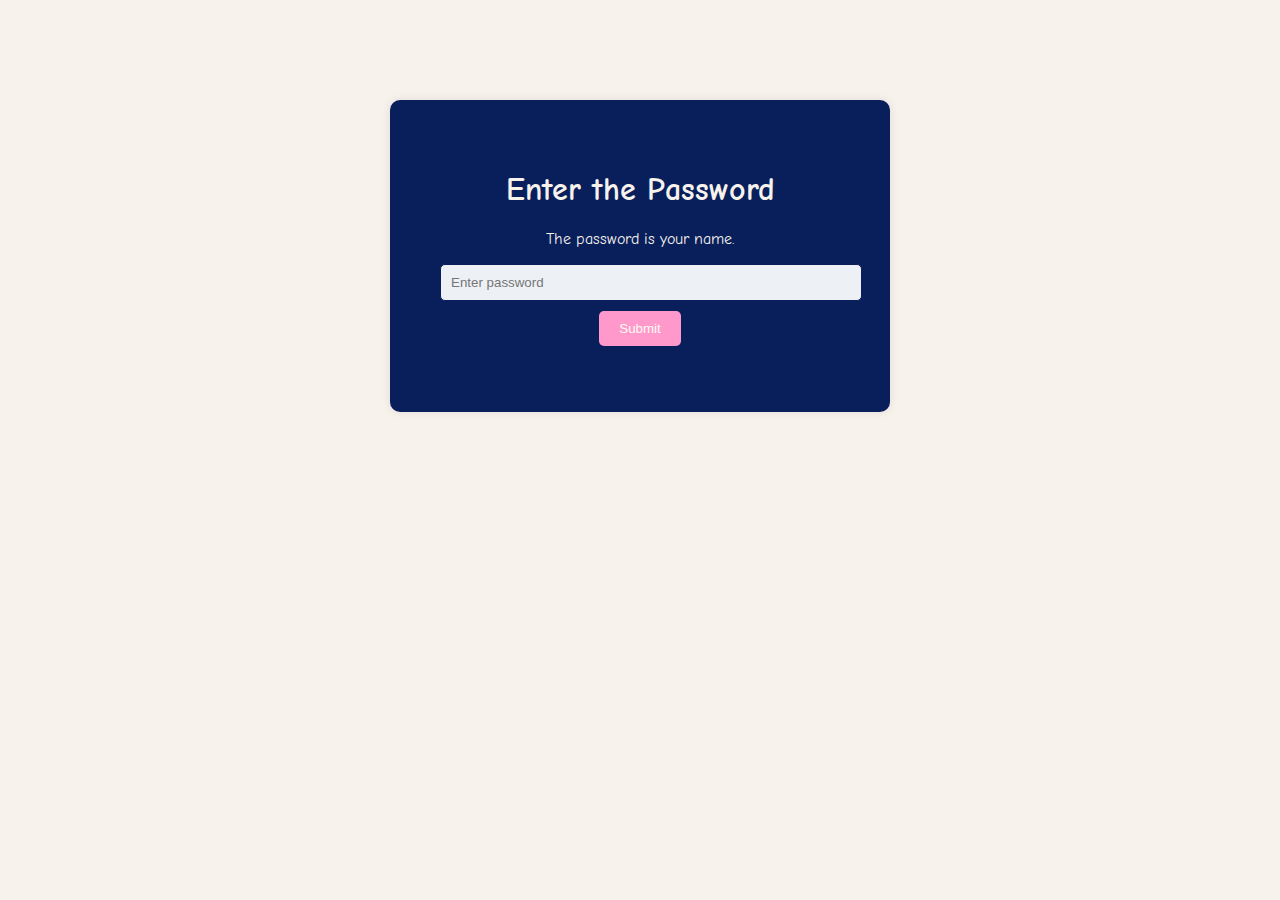
==== index.html @ 4f054200 "Update index.html" ====
<!DOCTYPE html>
<html lang="en">
<head>
    <meta charset="UTF-8">
    <meta name="viewport" content="width=device-width, initial-scale=1.0">
    <title>Happy Birthday, Baby!</title>
    <link href="https://fonts.googleapis.com/css2?family=Comic+Neue:wght@400;700&family=Fredoka+One&display=swap" rel="stylesheet">
    <link rel="stylesheet" href="styles.css">
</head>
<body>
    <div id="password-protection" class="login-section">
        <h1>Enter the Password</h1>
        <p>The password is your name.</p>
        <input type="password" id="password" placeholder="Enter password">
        <button onclick="checkPassword()">Submit</button>
        <p id="error-message"></p>
    </div>

    <div id="content" style="display:none;">
        <header>
            <h1>Happy Birthday, Baby!</h1>
            <p>Welcome to your special birthday website.</p>
        </header>

        <section id="countdown">
            <h2>Countdown to Your Special Day</h2>
            <div id="timer"></div>
        </section>

        <section id="gallery">
            <h2>from little memories we shared</h2>
            <div class="photo-grid">
                <img src="photos/photo1.jpg" alt="Photo 1">
                <img src="photos/photo2.JPG" alt="Photo 2">
                <img src="photos/photo3.HEIC" alt="Photo 3">
                <img src="photos/photo4.jpg" alt="Photo 4">
                <img src="photos/photo5.HEIC" alt="Photo 5">
                <img src="photos/photo6.HEIC" alt="Photo 6">
                <img src="photos/photo7.heic" alt="Photo 7">
                <img src="photos/photo8.JPG" alt="Photo 8">
                <img src="photos/photo9.heic" alt="Photo 9">
            </div>
        </section>

        <section id="special-button">
            <a href="letter.html" class="heart-button">Click on me</a>
        </section>

        <footer>
            <p>&copy; 2024 Happy Birthday, Love!</p>
        </footer>
    </div>

    <script src="https://cdn.jsdelivr.net/npm/canvas-confetti@1.5.1/dist/confetti.browser.min.js"></script>
    <script src="script.js"></script>
</body>
</html>
---- styles.css ----
@import url('https://fonts.googleapis.com/css2?family=Comic+Neue:wght@400;700&family=Fredoka+One&display=swap');

body {
    font-family: 'Comic Neue', sans-serif;
    margin: 0;
    padding: 0;
    background: #F7F2EB; /* Moon from the palette */
}

header {
    font-family: 'Fredoka One', sans-serif;
    background: #081F5C; /* Midnight from the palette */
    color: #F7F2EB; /* Moon from the palette */
    padding: 20px;
    text-align: center;
}

section {
    margin: 20px;
    padding: 20px;
    background: #EDF1F6; /* Porcelain from the palette */
    border-radius: 10px;
    box-shadow: 0 0 10px rgba(0, 0, 0, 0.1);
}

h2 {
    font-family: 'Fredoka One', sans-serif;
    color: #334EAC; /* Royal from the palette */
}

#timer {
    font-size: 3em;
    color: #081F5C; /* Midnight from the palette */
    text-align: center;
}

.photo-grid {
    display: flex;
    flex-wrap: wrap;
    gap: 10px;
}

.photo-grid img {
    width: 100%;
    max-width: 300px;
    border-radius: 10px;
    border: 2px solid #334EAC; /* Royal from the palette */
}

.heart-button {
    font-family: 'Fredoka One', sans-serif;
    display: inline-block;
    background: #FF99CC; /* Baby Pink */
    color: #FFF9F0; /* Jicama from the palette */
    padding: 20px;
    text-align: center;
    text-decoration: none;
    border-radius: 50%;
    font-size: 1.2em;
    margin: 20px auto;
    display: block;
    width: 150px;
    height: 150px;
    line-height: 150px;
    position: relative;
    overflow: hidden;
}

.heart-button:hover {
    background: #FF66B2;
}

footer {
    font-family: 'Fredoka One', sans-serif;
    text-align: center;
    padding: 20px;
    background: #334EAC; /* Royal from the palette */
    color: #FFF9F0; /* Jicama from the palette */
    position: fixed;
    width: 100%;
    bottom: 0;
}

#password-protection {
    text-align: center;
    padding: 50px;
    background: #081F5C; /* Midnight from the palette */
    color: #F7F2EB; /* Moon from the palette */
    border-radius: 10px;
    box-shadow: 0 0 10px rgba(0, 0, 0, 0.1);
    max-width: 400px;
    margin: 100px auto;
}

#password-protection input {
    padding: 10px;
    border-radius: 5px;
    border: 1px solid #081F5C;
    width: 100%;
    margin-bottom: 10px;
    background: #EDF1F6; /* Porcelain from the palette */
    color: #081F5C; /* Midnight from the palette */
}

#password-protection button {
    padding: 10px 20px;
    border: none;
    border-radius: 5px;
    background: #FF99CC; /* Baby Pink */
    color: #FFF9F0; /* Jicama from the palette */
    cursor: pointer;
}

#password-protection button:hover {
    background: #FF66B2;
}

#error-message {
    color: #FFA51E; /* Orange from the previous palette */
}
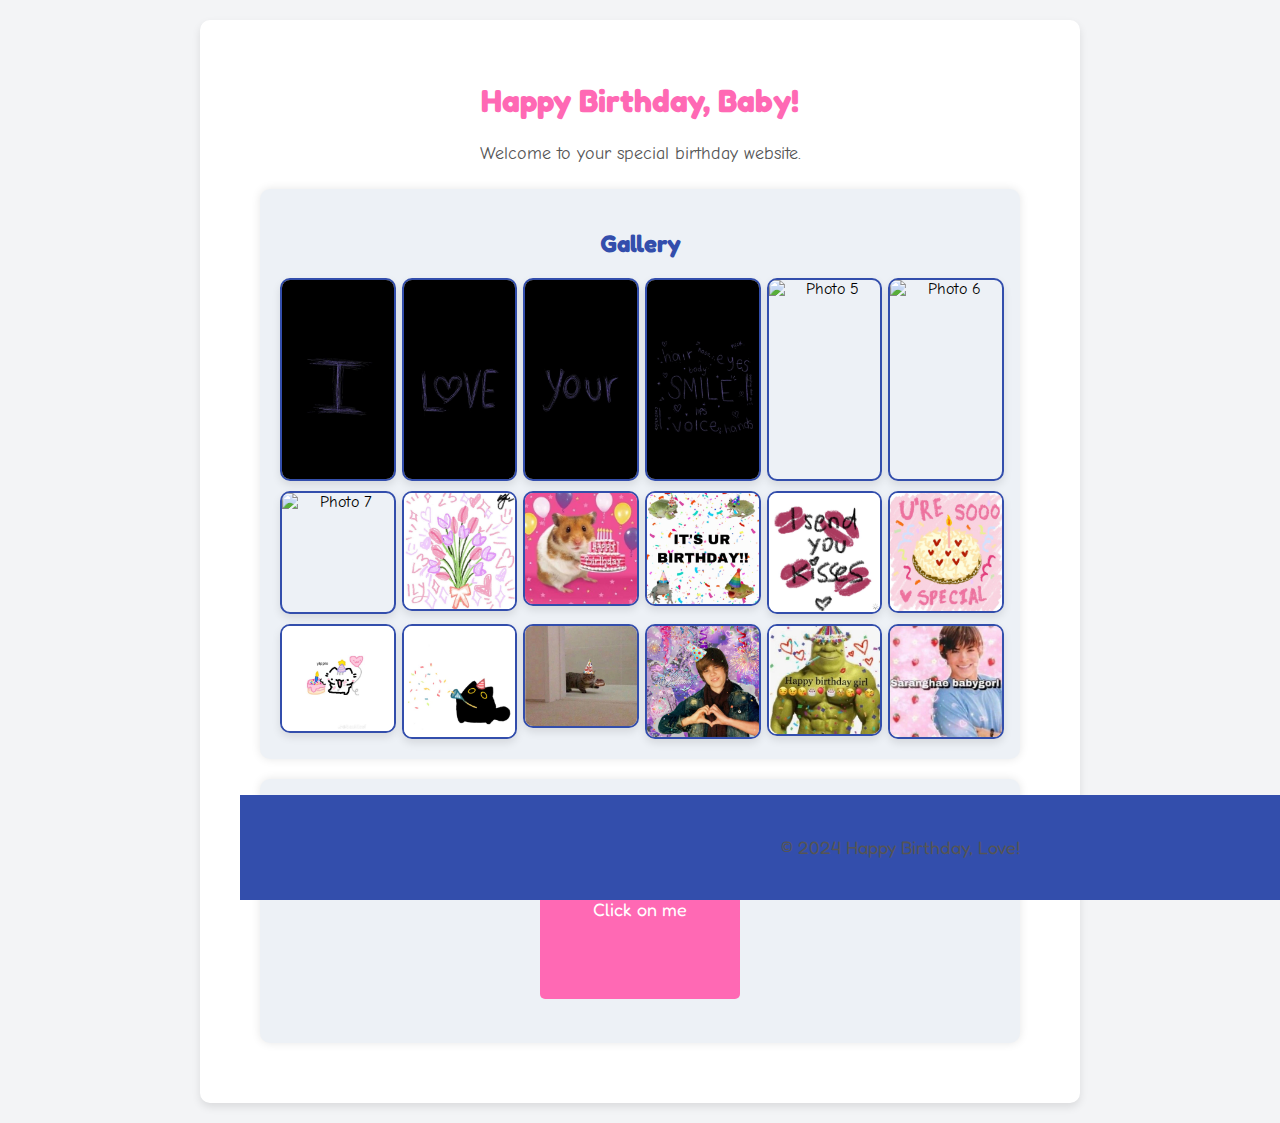
==== commit f353cbaa: "Add files via upload" ====
--- a/index.html
+++ b/index.html
@@ -6,52 +6,110 @@
     <title>Happy Birthday, Baby!</title>
     <link href="https://fonts.googleapis.com/css2?family=Comic+Neue:wght@400;700&family=Fredoka+One&display=swap" rel="stylesheet">
     <link rel="stylesheet" href="styles.css">
+    <style>
+        body {
+            font-family: 'Comic Neue', sans-serif;
+            background-color: #f3f4f6;
+            margin: 0;
+            padding: 20px;
+        }
+        .container {
+            max-width: 800px;
+            margin: 0 auto;
+            background: #fff;
+            padding: 40px;
+            border-radius: 10px;
+            box-shadow: 0 4px 8px rgba(0, 0, 0, 0.1);
+            text-align: center;
+        }
+        h1 {
+            font-family: 'Fredoka One', cursive;
+            color: #ff69b4; /* baby pink */
+            margin-bottom: 20px;
+        }
+        p {
+            font-size: 18px;
+            line-height: 1.6;
+            color: #555;
+        }
+        .intro-text {
+            font-weight: bold;
+        }
+        ul {
+            list-style: none;
+            padding: 0;
+        }
+        li {
+            margin: 10px 0;
+        }
+        a {
+            font-size: 18px;
+            color: #ff69b4;
+            text-decoration: none;
+        }
+        a:hover {
+            text-decoration: underline;
+        }
+        .heart-button {
+            display: inline-block;
+            margin: 20px 0;
+            padding: 15px 25px;
+            font-size: 18px;
+            color: #fff;
+            background-color: #ff69b4;
+            text-decoration: none;
+            border-radius: 5px;
+            transition: background-color 0.3s;
+        }
+        .heart-button:hover {
+            background-color: #ff1493;
+        }
+        .photo-grid {
+            display: grid;
+            grid-template-columns: repeat(auto-fit, minmax(100px, 1fr));
+            gap: 10px;
+            margin-top: 20px;
+        }
+        .photo-grid img {
+            width: 100%;
+            border-radius: 10px;
+            box-shadow: 0 4px 8px rgba(0, 0, 0, 0.1);
+        }
+    </style>
 </head>
 <body>
-    <div id="password-protection" class="login-section">
-        <h1>Enter the Password</h1>
-        <p>The password is your name.</p>
-        <input type="password" id="password" placeholder="Enter password">
-        <button onclick="checkPassword()">Submit</button>
-        <p id="error-message"></p>
-    </div>
-
-    <div id="content" style="display:none;">
-        <header>
-            <h1>Happy Birthday, Baby!</h1>
-            <p>Welcome to your special birthday website.</p>
-        </header>
-
-        <section id="countdown">
-            <h2>Countdown to Your Special Day</h2>
-            <div id="timer"></div>
-        </section>
-
+    <div class="container">
+        <h1>Happy Birthday, Baby!</h1>
+        <p>Welcome to your special birthday website.</p>
         <section id="gallery">
-            <h2>from little memories we shared</h2>
+            <h2>Gallery</h2>
             <div class="photo-grid">
-                <img src="photos/photo1.jpg" alt="Photo 1">
-                <img src="photos/photo2.JPG" alt="Photo 2">
-                <img src="photos/photo3.HEIC" alt="Photo 3">
-                <img src="photos/photo4.jpg" alt="Photo 4">
-                <img src="photos/photo5.HEIC" alt="Photo 5">
-                <img src="photos/photo6.HEIC" alt="Photo 6">
-                <img src="photos/photo7.heic" alt="Photo 7">
-                <img src="photos/photo8.JPG" alt="Photo 8">
-                <img src="photos/photo9.heic" alt="Photo 9">
+                <img src="85F6FFA5-05D4-47A3-87E1-8C9C3713D280.JPG" alt="Photo 1">
+                <img src="A39462E5-CEFF-42C5-8E01-4A75814C0154.JPG" alt="Photo 2">
+                <img src="2760B0BB-69D5-49B3-AFA8-588B42F52385.JPG" alt="Photo 3">
+                <img src="8AACDFB6-21A0-44C0-B4F6-8DC3A7C4F47D.JPG" alt="Photo 4">
+                <img src="6C44D946-E1D0-4AE6-AD69-5E20B1DEAC7D.JPG" alt="Photo 5">
+                <img src="756B9DF1-E2CA-4F0F-8CA8-624A4D3A8794.JPG" alt="Photo 6">
+                <img src="B9C2F253-DDF0-4BE7-832F-200592565B42.JPG" alt="Photo 7">
+                <img src="IMG_3908.JPG" alt="Photo 8">
+                <img src="IMG_3904.JPG" alt="Photo 9">
+                <img src="IMG_3903.JPG" alt="Photo 10">
+                <img src="IMG_3905.JPG" alt="Photo 11">
+                <img src="IMG_3906.JPG" alt="Photo 12">
+                <img src="IMG_3902.JPG" alt="Photo 13">
+                <img src="IMG_4041.JPG" alt="Photo 14">
+                <img src="IMG_4044.JPG" alt="Photo 15">
+                <img src="IMG_4043.JPG" alt="Photo 16">
+                <img src="IMG_4046.JPG" alt="Photo 17">
+                <img src="IMG_4047.JPG" alt="Photo 18">
             </div>
         </section>
-
         <section id="special-button">
             <a href="letter.html" class="heart-button">Click on me</a>
         </section>
-
         <footer>
             <p>&copy; 2024 Happy Birthday, Love!</p>
         </footer>
     </div>
-
-    <script src="https://cdn.jsdelivr.net/npm/canvas-confetti@1.5.1/dist/confetti.browser.min.js"></script>
-    <script src="script.js"></script>
 </body>
-</html>
+</html>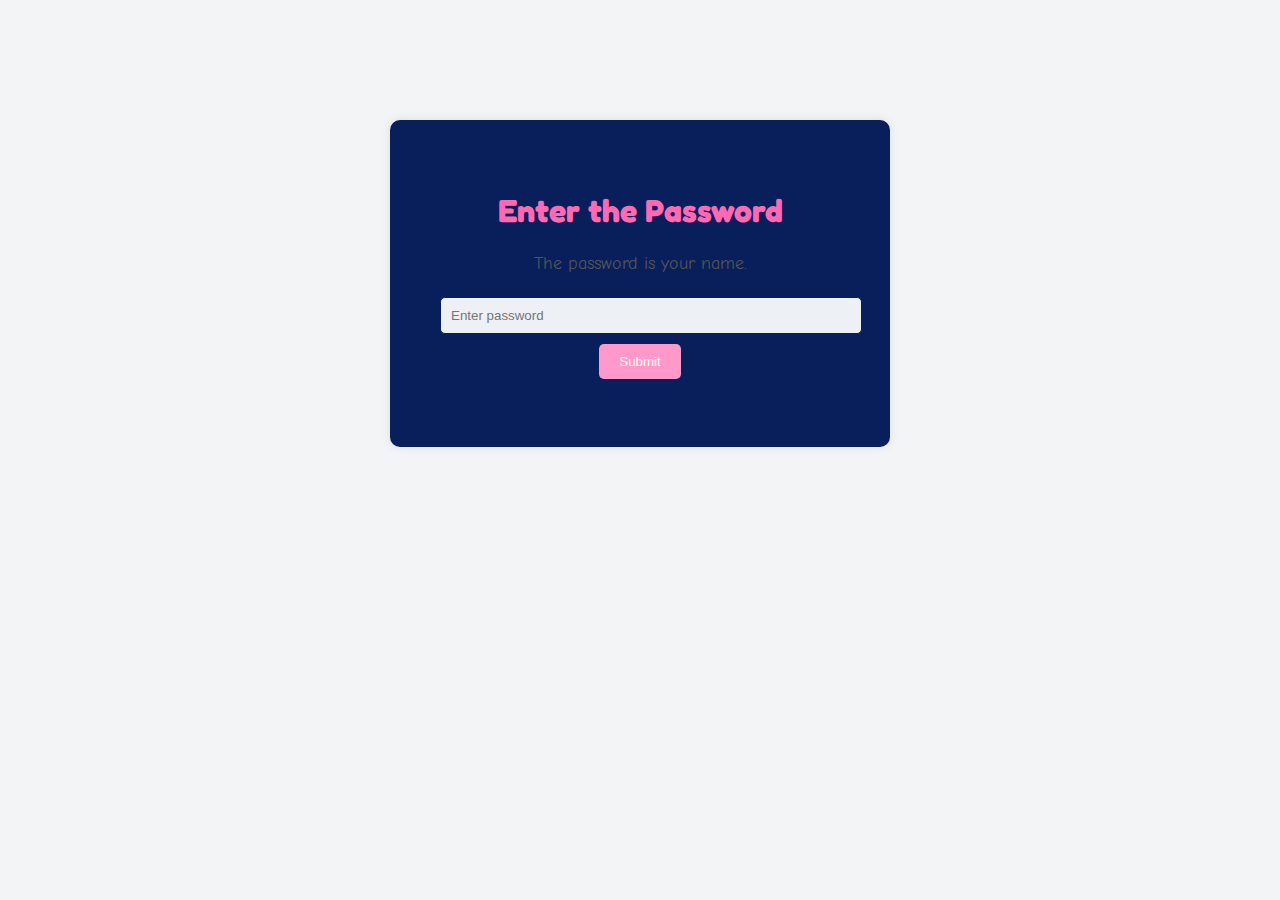
==== commit 6332a731: "Add files via upload" ====
--- a/index.html
+++ b/index.html
@@ -66,7 +66,7 @@
         }
         .photo-grid {
             display: grid;
-            grid-template-columns: repeat(auto-fit, minmax(100px, 1fr));
+            grid-template-columns: 1fr;
             gap: 10px;
             margin-top: 20px;
         }
@@ -75,41 +75,68 @@
             border-radius: 10px;
             box-shadow: 0 4px 8px rgba(0, 0, 0, 0.1);
         }
+        .login-section {
+            max-width: 300px;
+            margin: 0 auto;
+            text-align: center;
+        }
     </style>
 </head>
 <body>
-    <div class="container">
-        <h1>Happy Birthday, Baby!</h1>
-        <p>Welcome to your special birthday website.</p>
-        <section id="gallery">
-            <h2>Gallery</h2>
-            <div class="photo-grid">
-                <img src="85F6FFA5-05D4-47A3-87E1-8C9C3713D280.JPG" alt="Photo 1">
-                <img src="A39462E5-CEFF-42C5-8E01-4A75814C0154.JPG" alt="Photo 2">
-                <img src="2760B0BB-69D5-49B3-AFA8-588B42F52385.JPG" alt="Photo 3">
-                <img src="8AACDFB6-21A0-44C0-B4F6-8DC3A7C4F47D.JPG" alt="Photo 4">
-                <img src="6C44D946-E1D0-4AE6-AD69-5E20B1DEAC7D.JPG" alt="Photo 5">
-                <img src="756B9DF1-E2CA-4F0F-8CA8-624A4D3A8794.JPG" alt="Photo 6">
-                <img src="B9C2F253-DDF0-4BE7-832F-200592565B42.JPG" alt="Photo 7">
-                <img src="IMG_3908.JPG" alt="Photo 8">
-                <img src="IMG_3904.JPG" alt="Photo 9">
-                <img src="IMG_3903.JPG" alt="Photo 10">
-                <img src="IMG_3905.JPG" alt="Photo 11">
-                <img src="IMG_3906.JPG" alt="Photo 12">
-                <img src="IMG_3902.JPG" alt="Photo 13">
-                <img src="IMG_4041.JPG" alt="Photo 14">
-                <img src="IMG_4044.JPG" alt="Photo 15">
-                <img src="IMG_4043.JPG" alt="Photo 16">
-                <img src="IMG_4046.JPG" alt="Photo 17">
-                <img src="IMG_4047.JPG" alt="Photo 18">
-            </div>
-        </section>
-        <section id="special-button">
-            <a href="letter.html" class="heart-button">Click on me</a>
-        </section>
-        <footer>
-            <p>&copy; 2024 Happy Birthday, Love!</p>
-        </footer>
+    <div id="password-protection" class="login-section">
+        <h1>Enter the Password</h1>
+        <p>The password is your name.</p>
+        <input type="password" id="password" placeholder="Enter password">
+        <button onclick="checkPassword()">Submit</button>
+        <p id="error-message"></p>
     </div>
+
+    <div id="content" style="display:none;">
+        <div class="container">
+            <h1>Happy Birthday, Baby!</h1>
+            <p>Welcome to your special birthday website.</p>
+            <section id="gallery">
+                <h2>Gallery</h2>
+                <div class="photo-grid">
+                    <img src="85F6FFA5-05D4-47A3-87E1-8C9C3713D280.JPG" alt="Photo 1">
+                    <img src="A39462E5-CEFF-42C5-8E01-4A75814C0154.JPG" alt="Photo 2">
+                    <img src="2760B0BB-69D5-49B3-AFA8-588B42F52385.JPG" alt="Photo 3">
+                    <img src="8AACDFB6-21A0-44C0-B4F6-8DC3A7C4F47D.JPG" alt="Photo 4">
+                    <img src="6C44D946-E1D0-4AE6-AD69-5E20B1DEAC7D.JPG" alt="Photo 5">
+                    <img src="756B9DF1-E2CA-4F0F-8CA8-624A4D3A8794.JPG" alt="Photo 6">
+                    <img src="B9C2F253-DDF0-4BE7-832F-200592565B42.JPG" alt="Photo 7">
+                    <img src="IMG_3908.JPG" alt="Photo 8">
+                    <img src="IMG_3904.JPG" alt="Photo 9">
+                    <img src="IMG_3903.JPG" alt="Photo 10">
+                    <img src="IMG_3905.JPG" alt="Photo 11">
+                    <img src="IMG_3906.JPG" alt="Photo 12">
+                    <img src="IMG_3902.JPG" alt="Photo 13">
+                    <img src="IMG_4041.JPG" alt="Photo 14">
+                    <img src="IMG_4044.JPG" alt="Photo 15">
+                    <img src="IMG_4043.JPG" alt="Photo 16">
+                    <img src="IMG_4046.JPG" alt="Photo 17">
+                    <img src="IMG_4047.JPG" alt="Photo 18">
+                </div>
+            </section>
+            <section id="special-button">
+                <a href="letter.html" class="heart-button">Click on me</a>
+            </section>
+            <footer>
+                <p>&copy; 2024 Happy Birthday, Love!</p>
+            </footer>
+        </div>
+    </div>
+
+    <script>
+        function checkPassword() {
+            var password = document.getElementById("password").value;
+            if (password.toLowerCase() === "hulan") {
+                document.getElementById("password-protection").style.display = "none";
+                document.getElementById("content").style.display = "block";
+            } else {
+                document.getElementById("error-message").textContent = "Incorrect password. Please try again.";
+            }
+        }
+    </script>
 </body>
 </html>